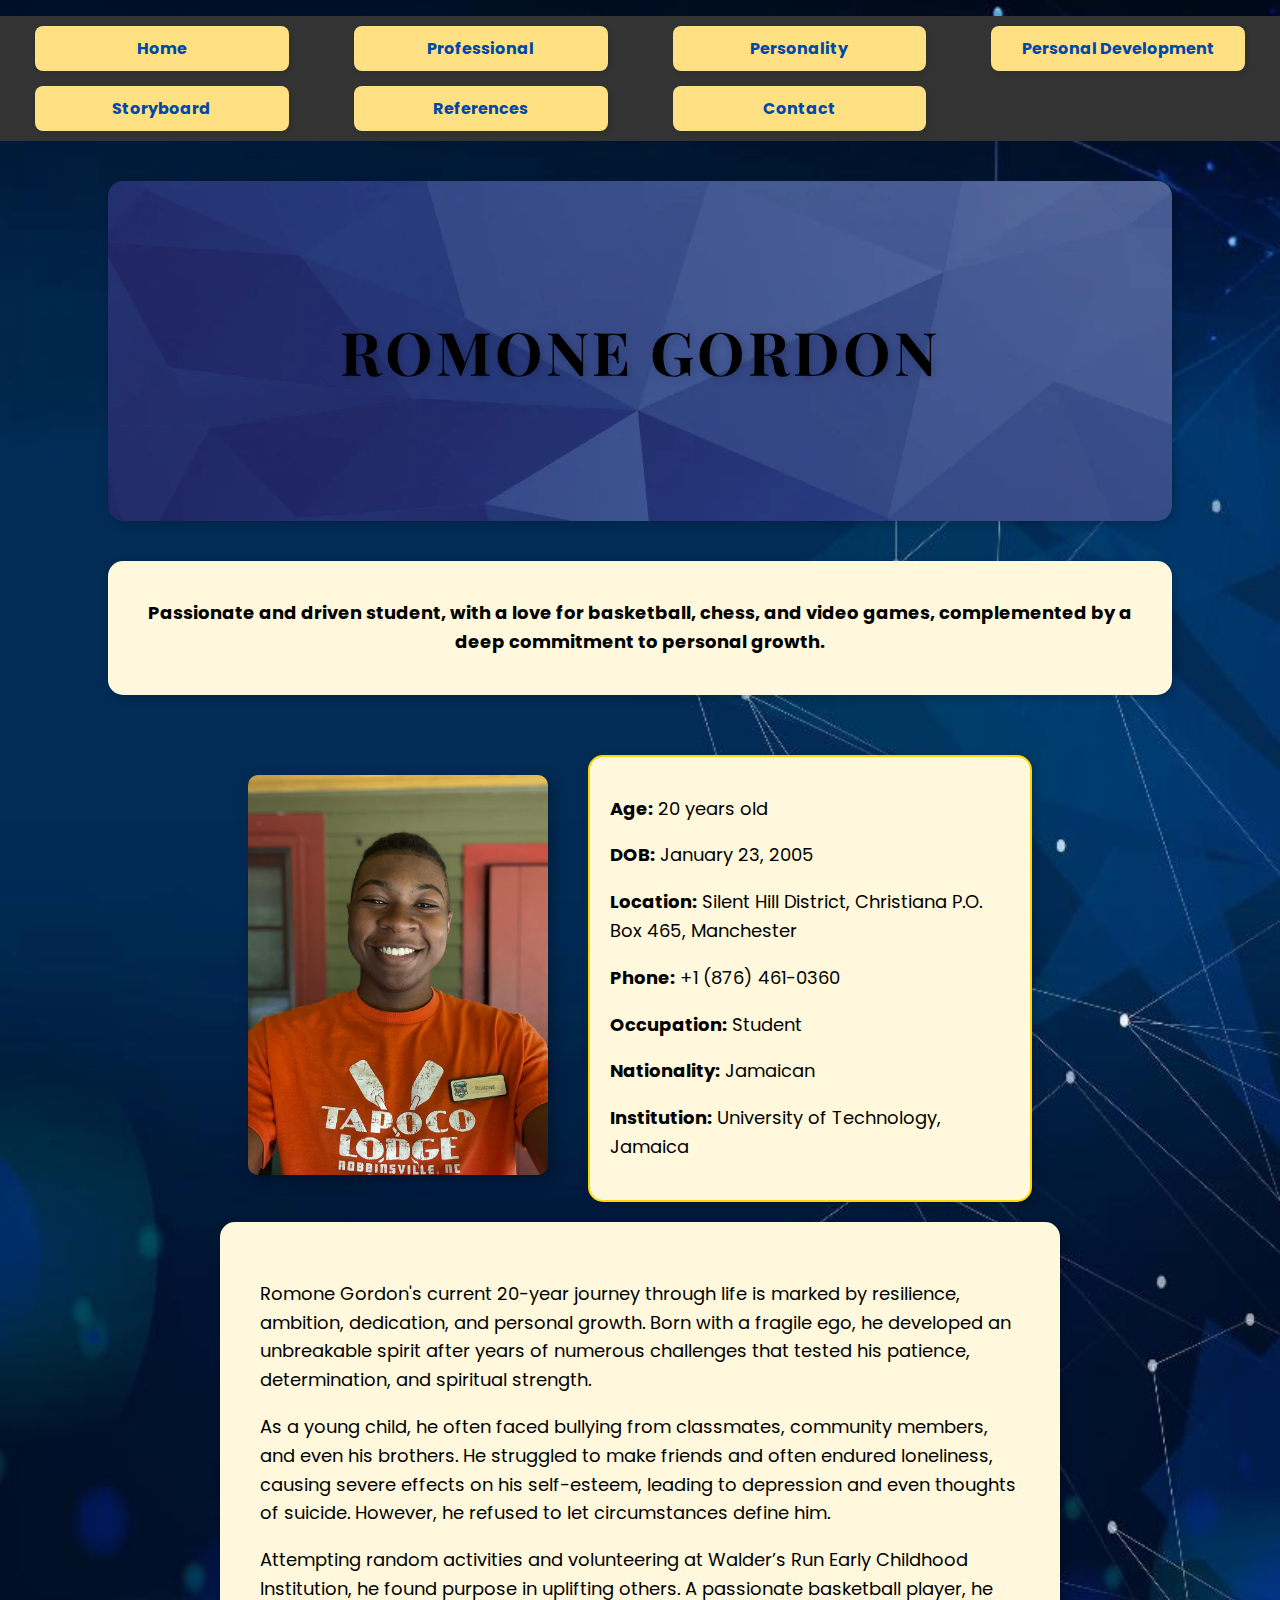
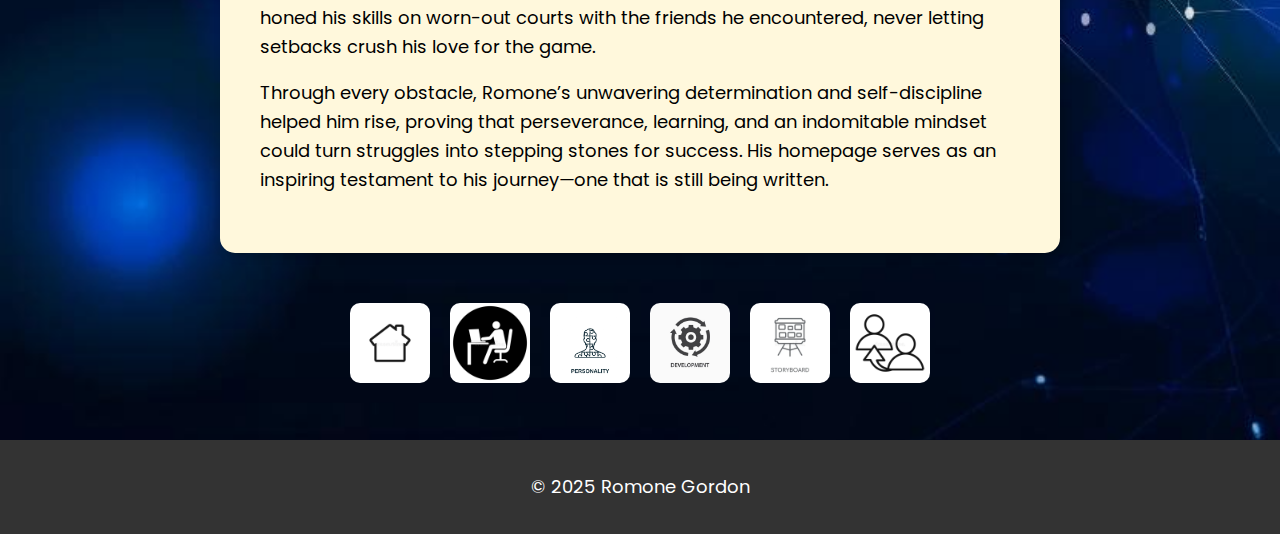
==== Codes/index.html @ b1eda404 "Add files via upload" ====
<!DOCTYPE html>
<html lang="en">
<head>
	<meta charset="UTF-8">
    	<meta name="viewport" content="width=device-width, initial-scale=1.0">
    	<title>Romone Gordon - Portfolio</title>  
    	<link rel="stylesheet" href="../Codes/style.css">
</head>
<body>
    	<header>
        	<!-- Navigation Menu -->
        	<nav>
            	<ul>
                <li><a href="index.html">Home</a></li>
                <li><a href="professional.html">Professional</a></li>
                <li><a href="personality.html">Personality</a></li>
                <li><a href="personal_dev.html">Personal Development</a></li>
                <li><a href="storyboard.html">Storyboard</a></li>
                <li><a href="references.html">References</a></li>
		<li><a href="contact.html">Contact</a></li>
            	</ul>
        	</nav>
    	</header>
    
    	<!-- Hero Section -->
    	<section class="hero index-hero">
        	<h1 class="hero-title">Romone Gordon</h1>
    	</section>
    
    	<main>
        <!-- Brief Introduction -->
        <section>
            	<p style="text-align:center;"><b>Passionate and driven student, with a love for basketball, chess, and video games, complemented by a deep commitment to personal growth.</b></p>
        </section>

        <!-- Profile Section with Contact Image -->
        <div class="profile-container">
            	<a href="mailto:romonergordon@students.utech.edu.jm?subject=Portfolio Inquiry">
                <img src="../Assets/Main_pic.jpg" alt="Picture of Romone Gordon">
            	</a>

        <div class="personal-info">
                <p><strong>Age:</strong> 20 years old</p>
                <p><strong>DOB:</strong> January 23, 2005</p>
                <p><strong>Location:</strong> Silent Hill District, Christiana P.O. Box 465, Manchester</p>
                <p><strong>Phone:</strong> +1 (876) 461-0360</p>
                <p><strong>Occupation:</strong> Student</p>
                <p><strong>Nationality:</strong> Jamaican</p>
                <p><strong>Institution:</strong> University of Technology, Jamaica</p>
        </div>
        </div>

        <!-- Biography Section -->
        <section class="bio">
        <div class="bio">
                <p>Romone Gordon's current 20-year journey through life is marked by resilience, ambition, dedication, and personal growth. Born with a fragile ego, he developed an unbreakable spirit after years of numerous challenges that tested his patience, determination, and spiritual strength.</p>
                <p>As a young child, he often faced bullying from classmates, community members, and even his brothers. He struggled to make friends and often endured loneliness, causing severe effects on his self-esteem, leading to depression and even thoughts of suicide. However, he refused to let circumstances define him.</p>
                <p>Attempting random activities and volunteering at Walder’s Run Early Childhood Institution, he found purpose in uplifting others. A passionate basketball player, he honed his skills on worn-out courts with the friends he encountered, never letting setbacks crush his love for the game.</p>
                <p>Through every obstacle, Romone’s unwavering determination and self-discipline helped him rise, proving that perseverance, learning, and an indomitable mindset could turn struggles into stepping stones for success. His homepage serves as an inspiring testament to his journey—one that is still being written.</p>
        </div>
        </section>

        <!-- Image Links -->
        <div class="image-links">
            	<a href="index.html">
                <img src="../Assets/home_logo.png" alt="Home">
            	</a>
            	<a href="professional.html">
                <img src="../Assets/professional_logo.png" alt="Professional">
            	</a>
            	<a href="personality.html">
                <img src="../Assets/personality_logo.png" alt="Personality">
            	</a>
            	<a href="personal_dev.html">
                <img src="../Assets/development_logo.png" alt="Personal Development">
            	</a>
            	<a href="storyboard.html">
                <img src="../Assets/storyboard_logo.png" alt="Storyboard">
            	</a>
            	<a href="references.html">
                <img src="../Assets/references_logo.png" alt="References">
            	</a>
        </div>
    	</main>

<footer>
       	<p>&copy; 2025 Romone Gordon</p>
</footer>
</body>
</html>
---- Codes/style.css ----
/* Import custom fonts for a stylish look */ 
@import url('https://fonts.googleapis.com/css2?family=Playfair+Display:wght@700&family=Poppins:wght@400;600&display=swap');

/* Navigation bar styling */
nav ul {
    background: #333; 
    padding: 10px;
    list-style: none;
    text-align: center;
}
nav ul li {
    display: inline;
    margin: 0 25px;
}
nav ul li a {
    color: #0047AB; 
    text-decoration: none; 
    font-weight: bold;
    transition: color .5s ease-in-out; 
}
nav ul li a:hover {
    color: white;
}


/* Styling for headings */
h2, h3 {
    font-family: 'Playfair Display', serif;
    text-align: center;
    color: #0047AB;
}
p {
    font-size: 18px;
    line-height: 1.6;
    text-align: left;
}

/* The general styling applied to the entire page */
body {
    background-image: url('../Assets/background_pic.png'); 
    background-size: cover; 
    background-position: center; 
    background-repeat: no-repeat; 
    background-color: darkblue;
    color: black; 
    font-family: 'Poppins', sans-serif; 
    margin: 0;
    padding: 0;
}


/* Hero sections for each page */
.index-hero, .professional-hero, .personality-hero, .personal_dev-hero, .storyboard-hero, .references-hero {
    height: 300px;
    display: flex;
    align-items: center;
    justify-content: center;
    color: white;
    text-shadow: 2px 2px 5px black;
    font-size: 2.5rem;
    font-weight: bold;
    background-size: cover;
    background-position: center;
    background-repeat: no-repeat;
}

/* Sets background images for each hero section */
.index-hero { background: url('../Assets/name_background.png') no-repeat center center/cover; }
.professional-hero { background: url('../Assets/professional_pic.png') no-repeat center center/cover; }
.personality-hero { background: url('../Assets/personality_pic.png') no-repeat center center/cover; }
.personal_dev-hero { background: url('../Assets/personal_dev_pic.png') no-repeat center center/cover; }
.storyboard-hero { background: url('../Assets/storyboard_pic.png') no-repeat center center/cover; }
.references-hero { background: url('../Assets/references_pic.png') no-repeat center center/cover; }

/* Styling for the main heading */
h1 {
    font-family: 'Playfair Display', serif;
    font-size: 60px;
    font-weight: bold;
    text-align: center;
    text-transform: uppercase;
    color: black;
    letter-spacing: 3px;
    text-shadow: 2px 2px 8px rgba(0, 0, 0, 0.2);
}

/* Profile container/image setup */
.profile-container {
    display: flex;
    align-items: center;
    justify-content: center;
    gap: 40px;
    padding: 20px;
    flex-wrap: wrap;
}
.profile-container img {
    width: 300px;
    height: 400px;
    border-radius: 10px;
    box-shadow: 5px 5px 15px rgba(0, 0, 0, 0.3);
}

/* Personal information section*/
.personal-info {
    background: #FFF8DC;
    padding: 20px;
    border-radius: 15px;
    box-shadow: 3px 3px 10px rgba(0, 0, 0, 0.2);
    max-width: 400px;
    font-size: 18px;
    text-align: center;
    border: 2px solid #FFD700;
}

/* Biography section*/
.bio-container {
    background: #FFE082;
    padding: 30px;
    margin: 40px auto;
    width: 80%;
    border-radius: 15px;
    box-shadow: 5px 5px 15px rgba(0, 0, 0, 0.3);
}
.bio {
    max-width: 800px;
    margin: auto;
    padding: 20px;
    text-align: justify;
    line-height: 1.6;
    font-size: 18px;
}

/* Image links section */
.image-links {
    display: flex;
    justify-content: center;
    align-items: center;
    flex-wrap: wrap;
    gap: 20px;
    margin: 30px auto;
    padding: 20px;
}
.image-links img {
    width: 80px;
    height: auto;
    border-radius: 10px;
    transition: transform 0.3s ease-in-out;
}
.image-links img:hover {
    transform: scale(1.1);
    box-shadow: 0px 4px 10px rgba(0, 0, 0, 0.3);
}

/* Footer design */
footer {
    text-align: center;
    padding: 15px;
    background: #333;
    color: white;
    display: flex;
    justify-content: center;
    align-items: center;
}

/* Styling for different sections */
section {
    width: 80%;
    margin: 40px auto;
    padding: 20px;
    background: #FFF8DC;
    border-radius: 15px;
    box-shadow: 3px 3px 10px rgba(0, 0, 0, 0.2);
    transition: transform 0.3s ease-in-out;
}
section:hover {
    transform: scale(1.02);
}


/* Organized layout for unordered lists */
ul {
    list-style: none;
    padding: 0;
    display: grid;
    grid-template-columns: repeat(auto-fit, minmax(250px, 1fr));
    gap: 15px;
}
ul li {
    background: #FFE082;
    padding: 10px;
    border-radius: 8px;
    text-align: center;
    font-weight: bold;
    box-shadow: 2px 2px 5px rgba(0, 0, 0, 0.1);
    transition: 0.3s ease;
}
ul li:hover {
    background: #FFD700;
    transform: scale(1.05);
}

/* Video section styling */
.video-section {
    text-align: center;
    margin: 40px auto;
}

/* Wireframe gallery styling */
.wireframe-gallery {
    display: flex;
    flex-wrap: wrap;
    justify-content: center;
    gap: 10px;
    margin-top: 20px;
}
.wireframe-gallery img {
    width: 300px;
    height: auto;
    border-radius: 5px;
    box-shadow: 2px 2px 10px rgba(0, 0, 0, 0.2);
}
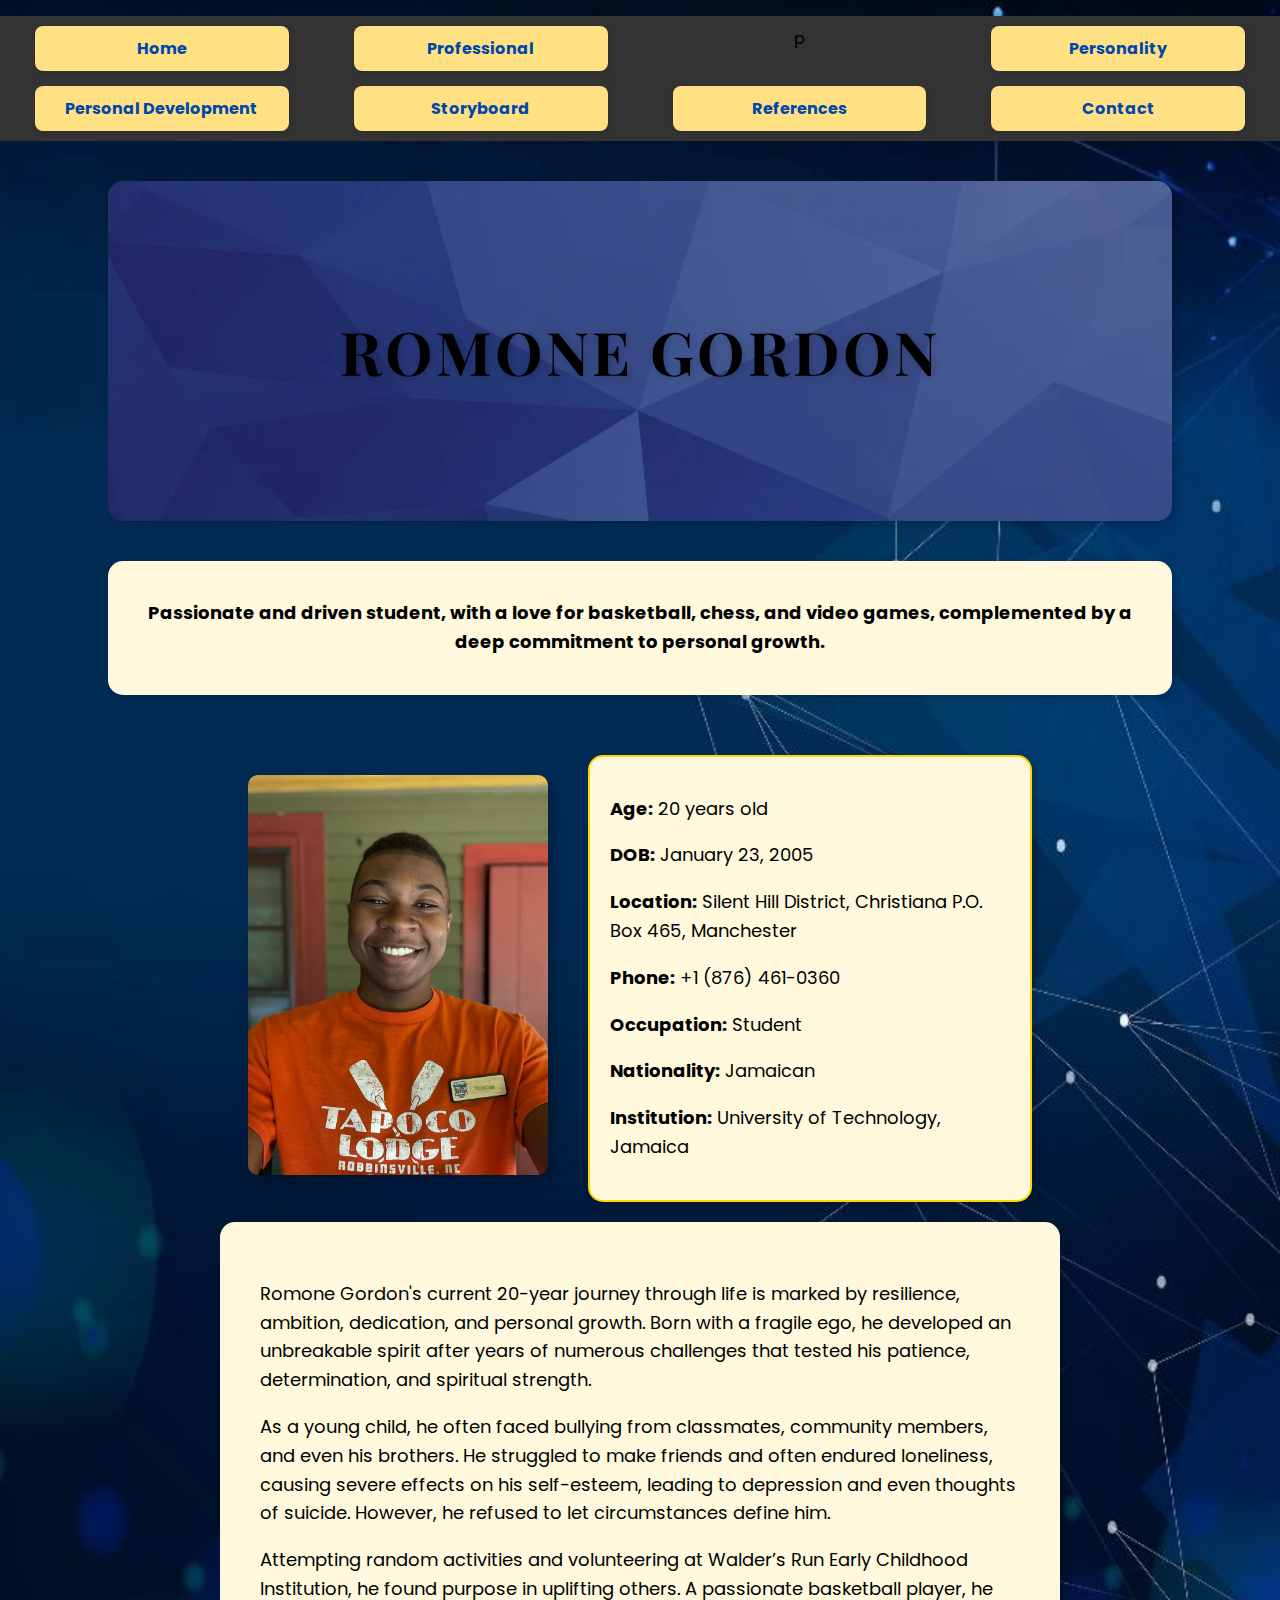
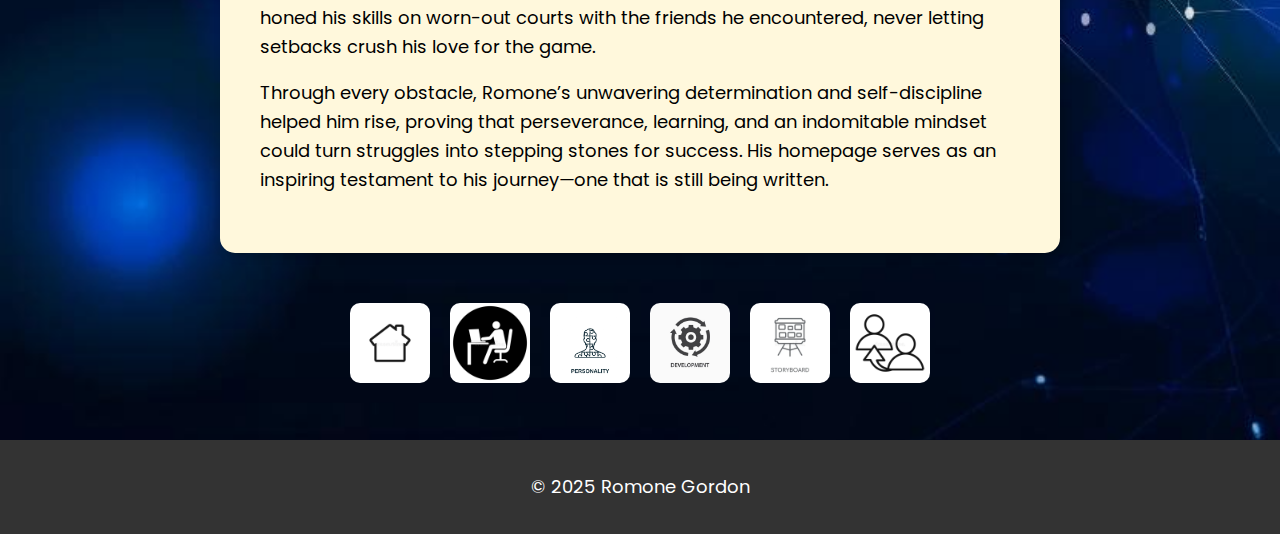
==== commit ba2ac627: "Update index.html" ====
--- a/Codes/index.html
+++ b/Codes/index.html
@@ -13,7 +13,7 @@
             	<ul>
                 <li><a href="index.html">Home</a></li>
                 <li><a href="professional.html">Professional</a></li>
-                <li><a href="personality.html">Personality</a></li>
+                p<li><a href="personality.html">Personality</a></li>
                 <li><a href="personal_dev.html">Personal Development</a></li>
                 <li><a href="storyboard.html">Storyboard</a></li>
                 <li><a href="references.html">References</a></li>
@@ -65,19 +65,19 @@
             	<a href="index.html">
                 <img src="../Assets/home_logo.png" alt="Home">
             	</a>
-            	<a href="professional.html">
+            	<a href="Professional.html">
                 <img src="../Assets/professional_logo.png" alt="Professional">
             	</a>
-            	<a href="personality.html">
+            	<a href="Personality.html">
                 <img src="../Assets/personality_logo.png" alt="Personality">
             	</a>
-            	<a href="personal_dev.html">
+            	<a href="Personal_dev.html">
                 <img src="../Assets/development_logo.png" alt="Personal Development">
             	</a>
-            	<a href="storyboard.html">
+            	<a href="Storyboard.html">
                 <img src="../Assets/storyboard_logo.png" alt="Storyboard">
             	</a>
-            	<a href="references.html">
+            	<a href="References.html">
                 <img src="../Assets/references_logo.png" alt="References">
             	</a>
         </div>
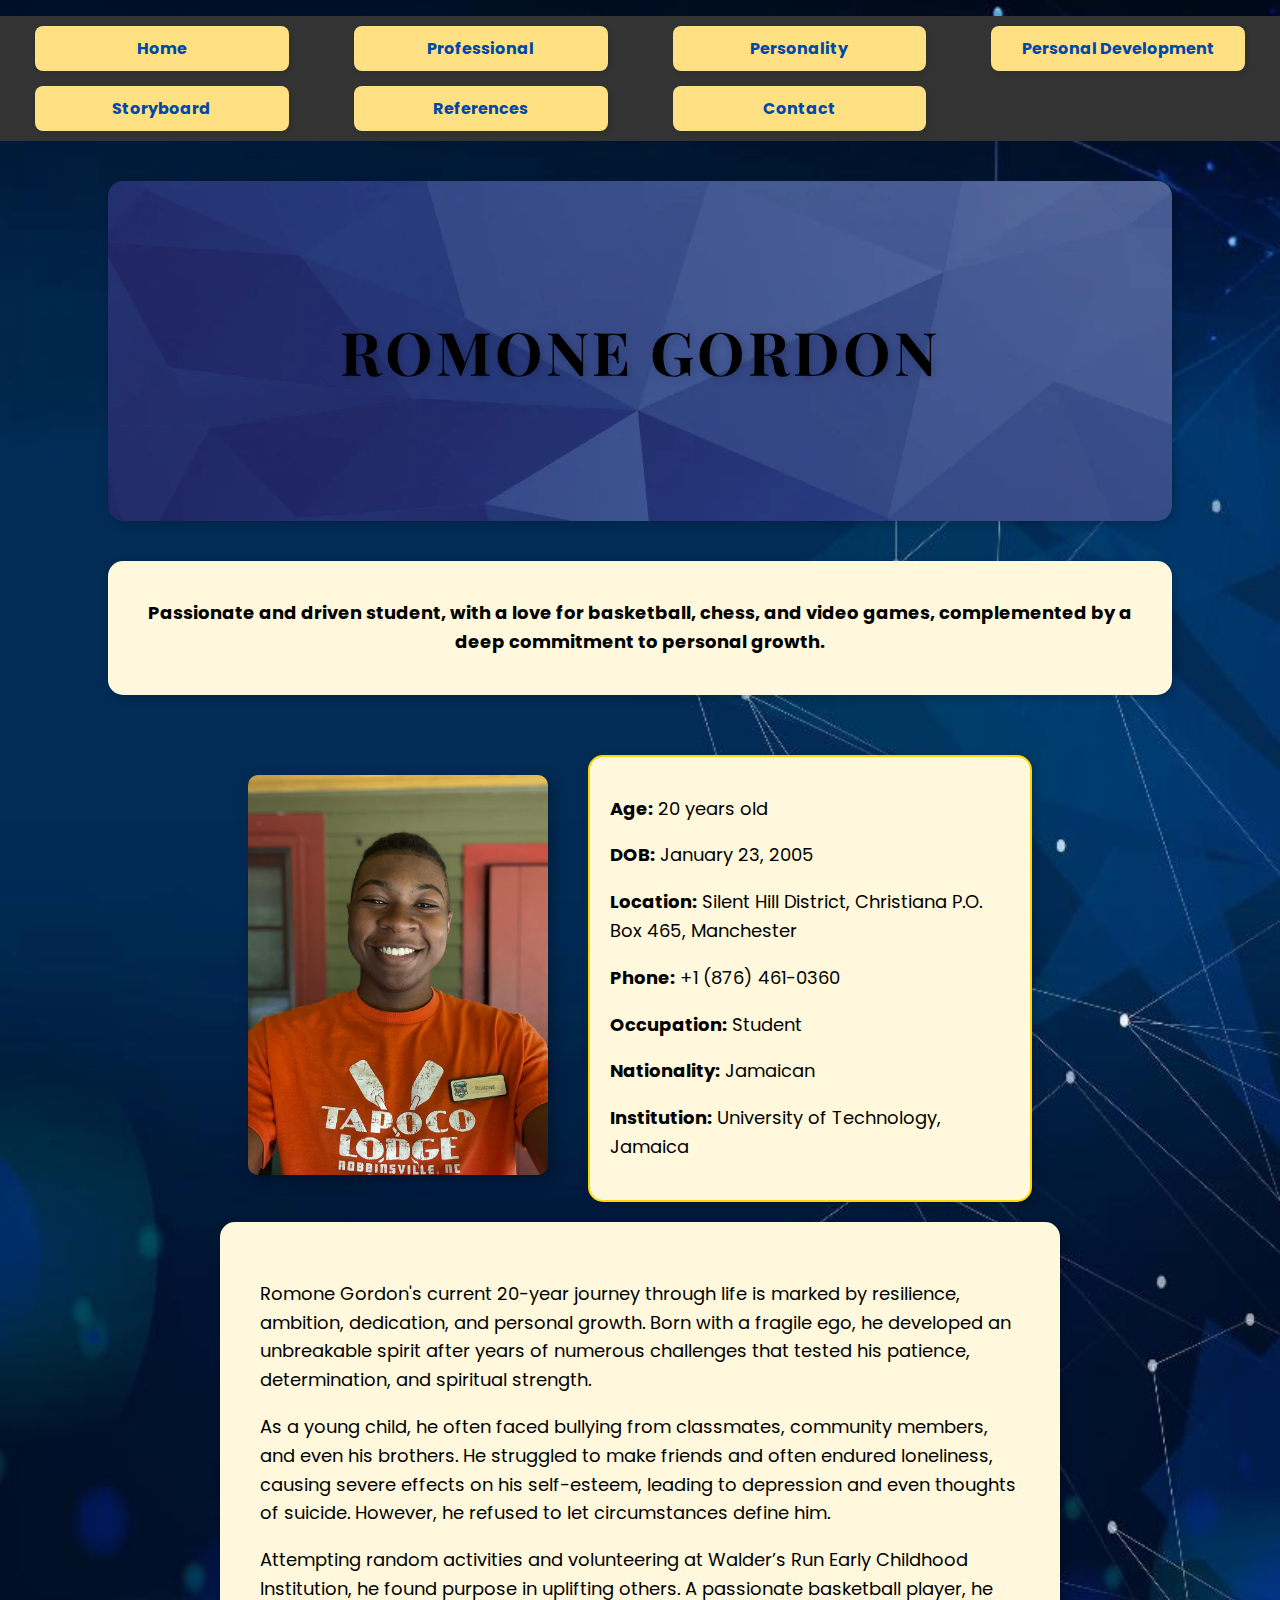
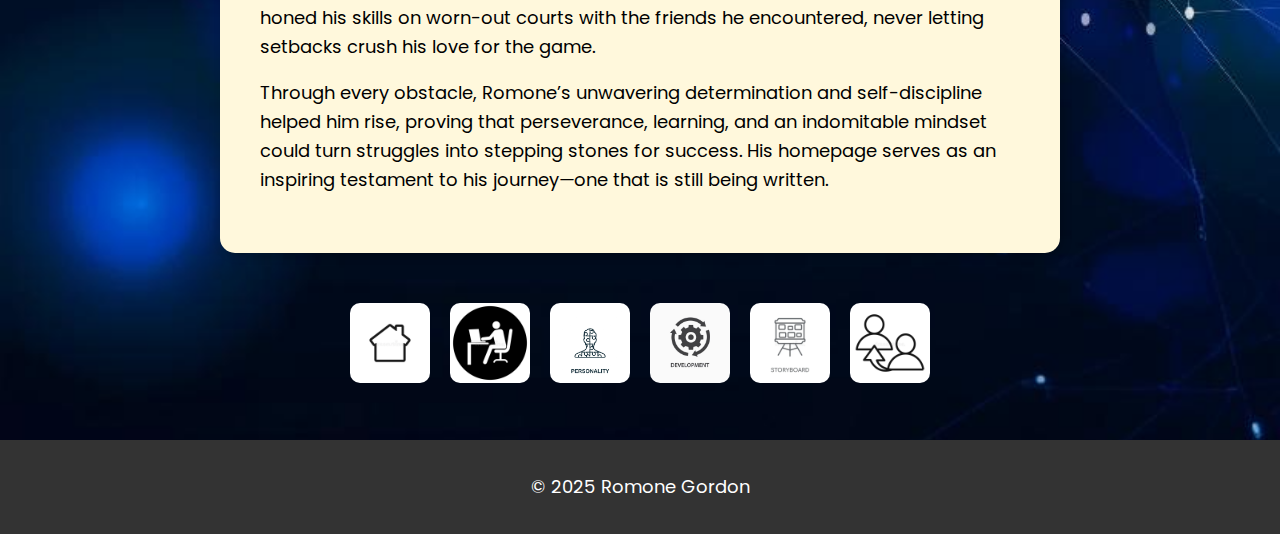
==== commit 4fccd51f: "Update index.html" ====
--- a/Codes/index.html
+++ b/Codes/index.html
@@ -13,7 +13,7 @@
             	<ul>
                 <li><a href="index.html">Home</a></li>
                 <li><a href="professional.html">Professional</a></li>
-                p<li><a href="personality.html">Personality</a></li>
+                <li><a href="personality.html">Personality</a></li>
                 <li><a href="personal_dev.html">Personal Development</a></li>
                 <li><a href="storyboard.html">Storyboard</a></li>
                 <li><a href="references.html">References</a></li>
